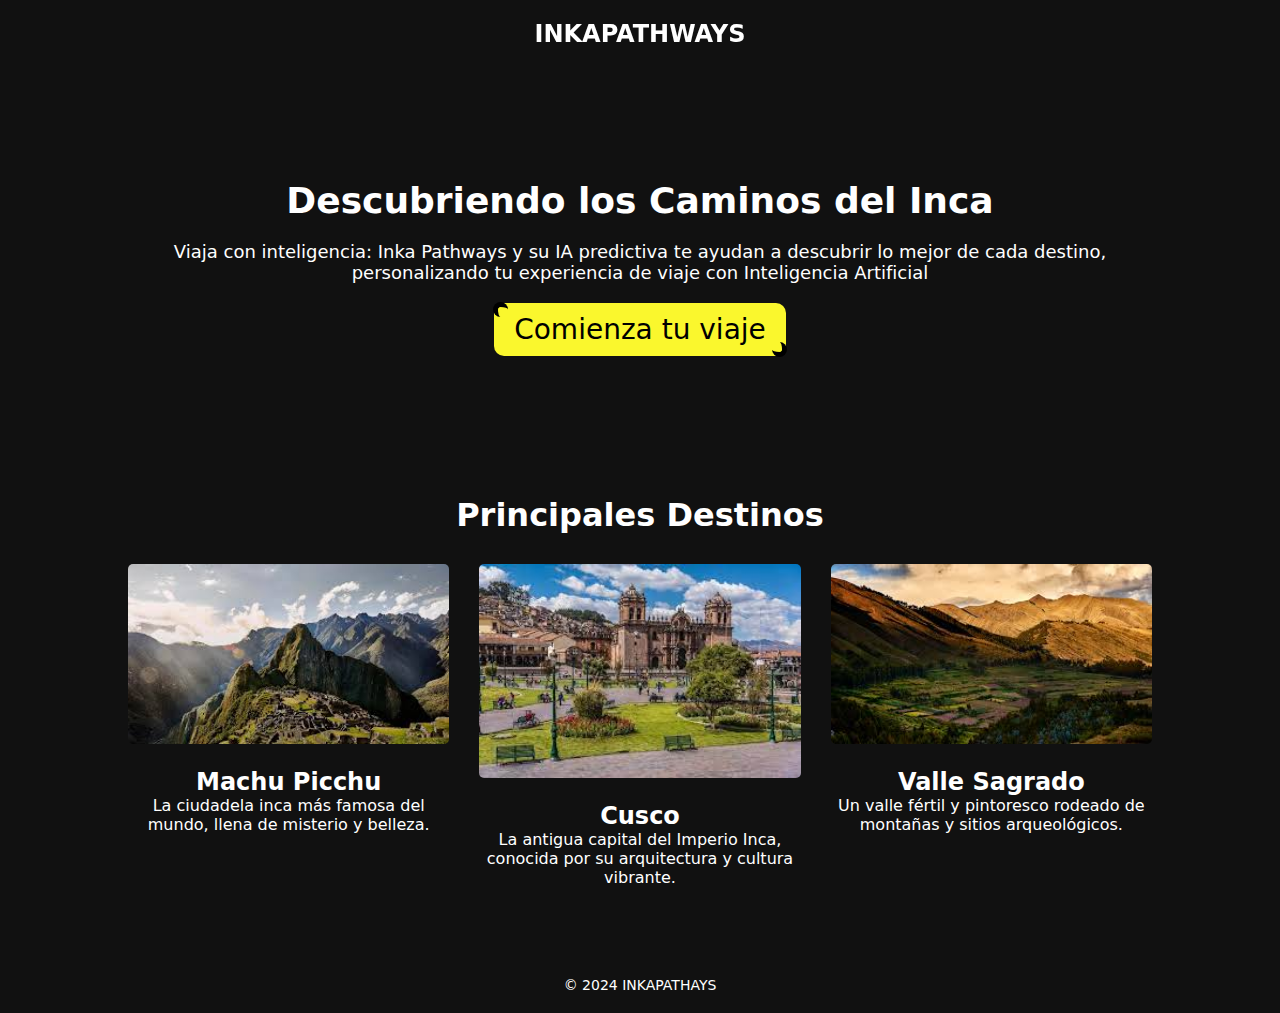
==== index.html @ 46310431 "Inkapathways" ====
<!DOCTYPE html>
<html lang="es">
<head>
    <meta charset="UTF-8">
    <meta name="viewport" content="width=device-width, initial-scale=1.0">
    <title>INKAPATHAYS</title>
    <link rel="stylesheet" href="styles.css">
</head>
<body>
    <header>
        <div class="container">
            <h1>INKAPATHWAYS</h1>
         
        </div>
    </header>

    <main>
        <section id="inicio" class="hero">
            <div class="container">
                <h2>Descubriendo los Caminos del Inca</h2>
                <p>Viaja con inteligencia: Inka Pathways y su IA predictiva te ayudan a descubrir lo mejor de cada destino, personalizando tu experiencia de viaje con Inteligencia Artificial</p>

                <div class="data-container">	
                <span class="btn">Comienza tu viaje </span>
                </div>
            </div>
        </section>

        <section id="destinos" class="destinos">
            <div class="container">
                <h2>Principales Destinos</h2>
                <div class="destinos-grid">
                    <div class="destino">
                        <img src="/img/images.jpeg" alt="Machu Picchu">
                        <h3>Machu Picchu</h3>
                        <p>La ciudadela inca más famosa del mundo, llena de misterio y belleza.</p>
                    </div>
                    <div class="destino">
                        <img src="/img/cuzco.jpeg" alt="Cusco">
                        <h3>Cusco</h3>
                        <p>La antigua capital del Imperio Inca, conocida por su arquitectura y cultura vibrante.</p>
                    </div>
                    <div class="destino">
                        <img src="/img/valle_sagrado.jpeg" alt="Valle Sagrado">
                        <h3>Valle Sagrado</h3>
                        <p>Un valle fértil y pintoresco rodeado de montañas y sitios arqueológicos.</p>
                    </div>
                </div>
            </div>
        </section>
    </main>

    <footer>
        <div class="container">
            <p>&copy; 2024 INKAPATHAYS</p>
        </div>
    </footer>

    <script src="scripts.js"></script>
</body>
</html>
---- styles.css ----
/* Reset de estilos */
@import url('https://fonts.googleapis.com/css2?family=Josefin+Sans:ital,wght@0,100..700;1,100..700&display=swap');
* {
    margin: 0;
    padding: 0;
    box-sizing: border-box;
}

body {
    font-family: 'Sans', sans-serif;

    background-color: #111;
    color: #fff;
}

.container {
    width: 80%;
    margin: 0 auto;
}

header {
    position: fixed; /* Fija el encabezado en la parte superior */
    top: 0; /* Se coloca en la parte superior */
    left: 0; /* Se coloca a la izquierda */
    width: 100%; /* Ocupa todo el ancho */
    color: #fff;
    padding: 20px 0;
    display: flex;
    justify-content: space-between;
    align-items: center;
    z-index: 999; /* Asegura que esté por encima del resto de los elementos */
}

header h1 {
    font-size: 24px;
    margin: 0;
    text-align: center; /* Centralización del título */
    flex-grow: 1; /* Para que ocupe el espacio restante */
    animation: shake 1s infinite alternate; /* Animación de temblor */
}

@keyframes shake {
    0% {
        transform: rotate(-5deg);
    }
    100% {
        transform: rotate(5deg);
    }
}


main {
    padding: 80px 0 20px; /* Ajuste para evitar que el contenido se superponga con el encabezado */
}

.hero {
    text-align: center;
    padding: 100px 0;
    color: #fff;
}

.hero h2 {
    font-size: 36px;
    margin-bottom: 20px;
}

.hero p {
    font-size: 18px;
    margin-bottom: 30px;
}

.btn {
    color: #000000;
    cursor: pointer;
    position: relative;
    padding: 10px 20px;
    background: rgb(250, 247, 45);
    font-size: 28px;
   
    transition: all 1s;
    border-radius: 10px;
  }
  .btn:after, .btn:before {
    content: " ";
    width: 10px;
    height: 10px;
    position: absolute;
    border: 0px solid #fff;
    transition: all 1s;
    
  }
  .btn:after {
    top: -1px;
    left: -1px;
    border-top: 5px solid black;
    border-left: 5px solid black;
    border-radius: 10px;
  }
  .btn:before {
    bottom: -1px;
    right: -1px;
    border-bottom: 5px solid black;
    border-right: 5px solid black;
    border-radius: 10px;
  }
  .btn:hover {
    border-radius: 10px;
  }
  .btn:hover:before, .btn:hover:after {
    width: 100%;
    height: 100%;
  }

.destinos {
    padding: 50px 0;
}

.destinos h2 {
    font-size: 32px;
    text-align: center;
    margin-bottom: 30px;
}

.destinos-grid {
    display: grid;
    grid-template-columns: repeat(auto-fit, minmax(250px, 1fr));
    gap: 30px;
}

.destino {
    text-align: center;
}

.destino img {
    width: 100%;
    border-radius: 5px;
}

.destino h3 {
    font-size: 24px;
    margin-top: 20px;
}

.destino p {
    font-size: 16px;
}

footer {
    color: #fff;
    padding: 20px 0;
    text-align: center;
}

footer p {
    font-size: 14px;
}
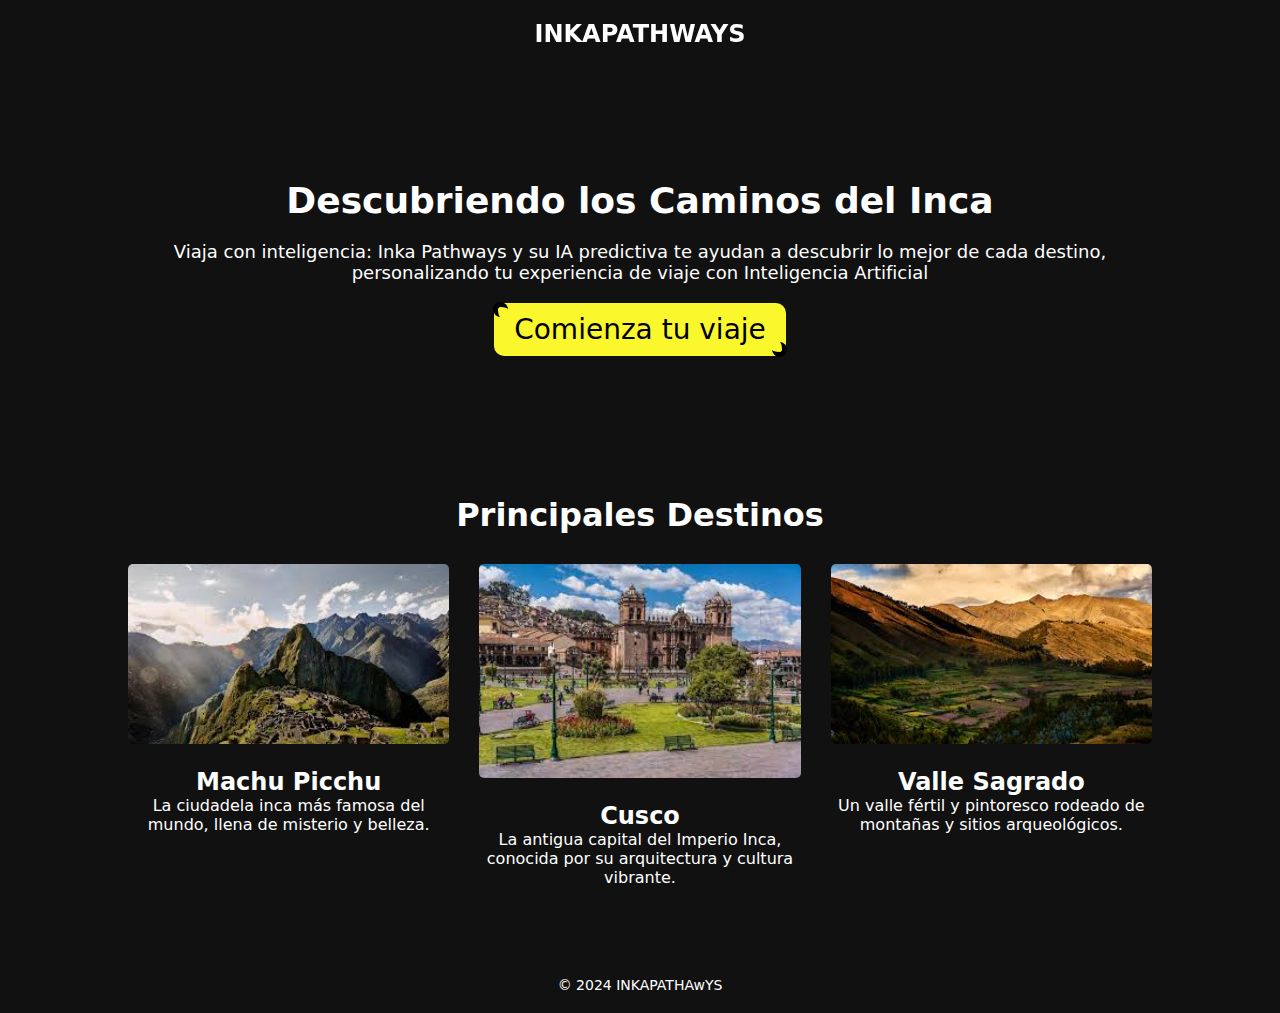
==== commit 672e5a9e: "ochito" ====
--- a/index.html
+++ b/index.html
@@ -21,7 +21,7 @@
                 <p>Viaja con inteligencia: Inka Pathways y su IA predictiva te ayudan a descubrir lo mejor de cada destino, personalizando tu experiencia de viaje con Inteligencia Artificial</p>
 
                 <div class="data-container">	
-                <span class="btn">Comienza tu viaje </span>
+                <span class="btn" onclick="window.location.href='chito.html'">Comienza tu viaje </a> </span>
                 </div>
             </div>
         </section>
@@ -52,7 +52,7 @@
 
     <footer>
         <div class="container">
-            <p>&copy; 2024 INKAPATHAYS</p>
+            <p>&copy; 2024 INKAPATHAwYS</p>
         </div>
     </footer>
 
--- a/styles.css
+++ b/styles.css
@@ -154,3 +154,7 @@
 footer p {
     font-size: 14px;
 }
+a {
+    text-decoration: none;
+    z-index: 4;
+}